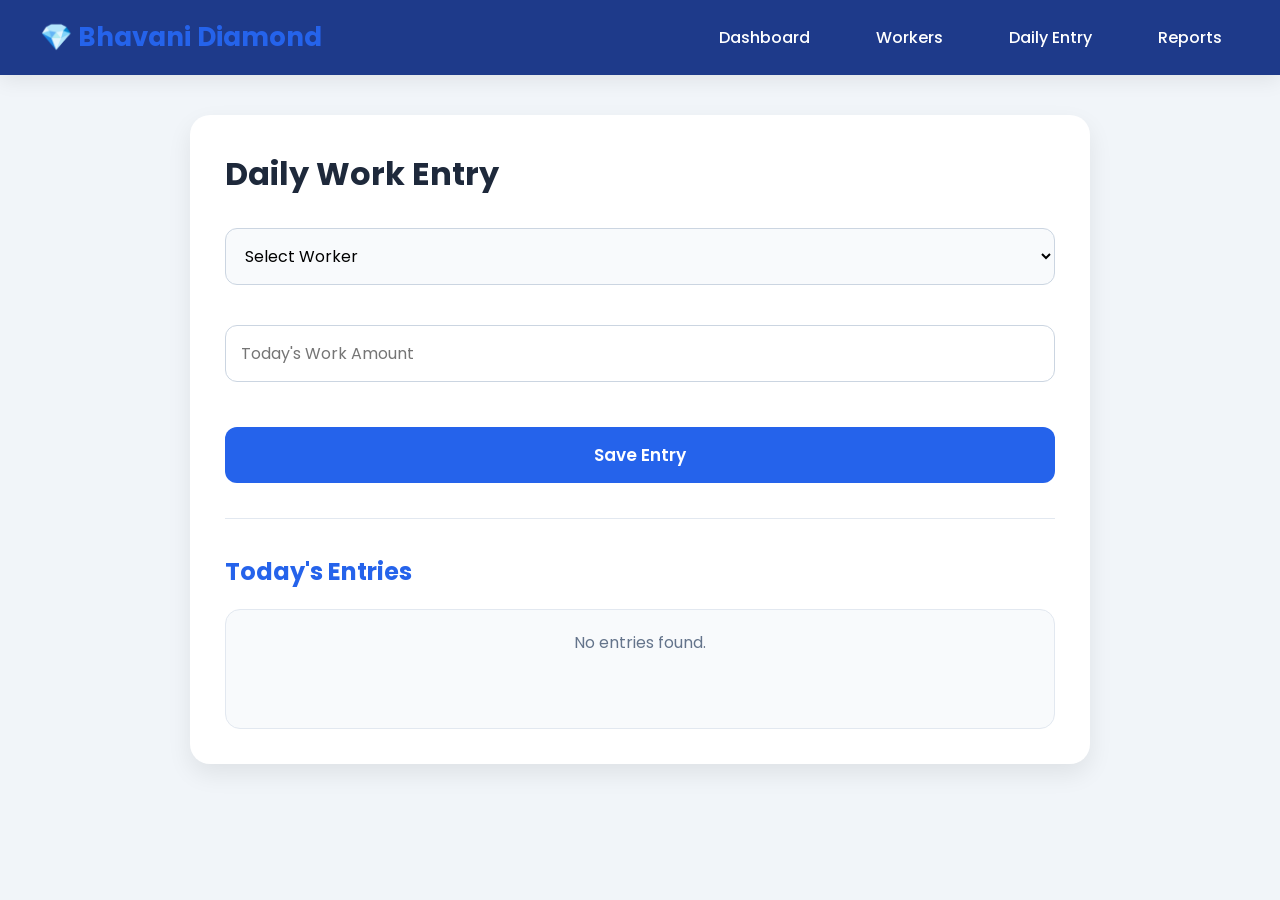
==== entry.html @ bb419bf5 "first commit" ====
<!DOCTYPE html>
<html lang="en">

<head>

    <meta charset="UTF-8">
    <meta name="viewport" content="width=device-width, initial-scale=1.0">

    <title>Daily Entry</title>

    <link rel="stylesheet" href="style.css">

</head>
<style>
    /* ===================================
      DAILY ENTRY PAGE UI
=================================== */


.entry-page{

    width:90%;

    max-width:900px;

    margin:40px auto;

    background:white;

    padding:35px;

    border-radius:20px;

    box-shadow:0 10px 25px rgba(0,0,0,.08);

}



.entry-page h1{

    font-size:32px;

    margin-bottom:30px;

    color:#1e293b;

}



.entry-page h2{

    margin-top:30px;

    margin-bottom:20px;

    color:#2563eb;

}


/* SELECT BOX */


#workerSelect{


    width:100%;

    padding:15px;

    border:1px solid #cbd5e1;

    border-radius:12px;

    font-size:16px;

    outline:none;

    background:#f8fafc;

    cursor:pointer;

    transition:.3s;

}



#workerSelect:focus{

    border-color:#2563eb;

    background:white;

}



/* INPUT */


#workAmount{


    width:100%;

    padding:15px;

    border:1px solid #cbd5e1;

    border-radius:12px;

    font-size:16px;

    outline:none;

    margin-top:15px;

    transition:.3s;

}



#workAmount:focus{

    border-color:#2563eb;

    background:#fff;

}



/* BUTTON */


#saveEntry{

    margin-top:20px;

    width:100%;

    padding:15px;

    border:none;

    border-radius:12px;

    background:#2563eb;

    color:white;

    font-size:17px;

    font-weight:600;

    cursor:pointer;

    transition:.3s;

}



#saveEntry:hover{

    background:#1d4ed8;

    transform:translateY(-3px);

}



/* LINE */


.entry-page hr{

    margin:35px 0;

    border:none;

    border-top:1px solid #e2e8f0;

}



/* ENTRY LIST */


#entryList{

    background:#f8fafc;

    min-height:120px;

    padding:20px;

    border-radius:15px;

    border:1px solid #e2e8f0;

}



#entryList p{

    color:#64748b;

    text-align:center;

}



/* ===================================
        MOBILE
=================================== */


@media(max-width:600px){


.entry-page{

    width:92%;

    padding:25px;

    margin-top:25px;

}



.entry-page h1{

    font-size:24px;

}



#saveEntry{

    font-size:15px;

}


}
</style>

<body>

<header class="header">

    <div class="logo">
        <h2>💎 Bhavani Diamond</h2>
    </div>

    <nav class="nav-links">
        <a href="index.html">Dashboard</a>
        <a href="workers.html">Workers</a>
        <a href="entry.html">Daily Entry</a>
        <a href="report.html">Reports</a>
    </nav>

</header>


<main class="entry-page">

<h1>Daily Work Entry</h1>

<select id="workerSelect">

<option value="">Select Worker</option>

</select>

<br><br>

<input
type="number"
id="workAmount"
placeholder="Today's Work Amount">

<br><br>

<button id="saveEntry">

Save Entry

</button>
<hr>

<h2>Today's Entries</h2>

<div id="entryList">

    <p>No entries found.</p>

</div>

</main>

<script src="entry.js"></script>

</body>

</html>
---- style.css ----
/* ===============================
   BHAVANI DIAMOND DASHBOARD UI
================================ */

@import url('https://fonts.googleapis.com/css2?family=Poppins:wght@400;500;600;700&display=swap');


*{
    margin:0;
    padding:0;
    box-sizing:border-box;
    font-family:'Poppins',sans-serif;
}


body{

    background:#f1f5f9;
    color:#1e293b;

}


/* ===============================
 HEADER
================================ */


.header{

    height:75px;

    background:white;

    display:flex;

    align-items:center;

    justify-content:space-between;

    padding:0 40px;

    box-shadow:0 5px 20px rgba(0,0,0,.08);

    position:sticky;

    top:0;

    z-index:100;

}



.logo h2{

    color:#2563eb;

    font-size:24px;

    font-weight:700;

}



/* NAV */

.nav-links{

    display:flex;

    gap:10px;

}


.nav-links a{

    text-decoration:none;

    color:#475569;

    padding:10px 18px;

    border-radius:10px;

    font-weight:500;

    transition:.3s;

}


.nav-links a:hover{

    background:#2563eb;

    color:white;

}



/* MANAGER */


.manager-area{

    display:flex;

    align-items:center;

    gap:15px;

}


.manager-area span{

    background:#eff6ff;

    padding:10px 15px;

    border-radius:10px;

    color:#2563eb;

    font-weight:600;

}



#logoutBtn{

    border:none;

    background:#ef4444;

    color:white;

    padding:10px 18px;

    border-radius:10px;

    cursor:pointer;

    font-weight:600;

    transition:.3s;

}


#logoutBtn:hover{

    background:#dc2626;

}



/* ===============================
 MAIN
================================ */


.dashboard{

    width:90%;

    max-width:1300px;

    margin:40px auto;

}



.dashboard-title h1{

    font-size:34px;

    margin-bottom:8px;

}



.dashboard-title p{

    color:#64748b;

}



/* ===============================
 CARDS
================================ */


.dashboard-cards{

    margin-top:35px;

    display:grid;

    grid-template-columns:
    repeat(4,1fr);

    gap:25px;

}



.card{

    background:white;

    padding:30px;

    border-radius:20px;

    box-shadow:
    0 10px 25px rgba(0,0,0,.07);

    transition:.3s;

    position:relative;

    overflow:hidden;

}



.card:hover{

    transform:translateY(-8px);

}



.card::before{

    content:"";

    position:absolute;

    height:5px;

    width:100%;

    top:0;

    left:0;

    background:#2563eb;

}



.card-icon{

    width:55px;

    height:55px;

    background:#eff6ff;

    display:flex;

    align-items:center;

    justify-content:center;

    border-radius:15px;

    font-size:28px;

    margin-bottom:20px;

}



.card h3{

    color:#64748b;

    font-size:16px;

    font-weight:500;

}



.card h2{

    font-size:30px;

    margin-top:10px;

    color:#0f172a;

}



/* ===============================
 QUICK ACTION
================================ */


.quick-actions{

    margin-top:40px;

    display:flex;

    gap:20px;

}


.action-btn{

    flex:1;

    text-align:center;

    padding:18px;

    background:#2563eb;

    color:white;

    text-decoration:none;

    border-radius:15px;

    font-weight:600;

    transition:.3s;

}


.action-btn:hover{

    background:#1d4ed8;

    transform:translateY(-5px);

}



/* ===============================
 TABLET
================================ */


@media(max-width:1000px){


.dashboard-cards{

grid-template-columns:
repeat(2,1fr);

}


.nav-links{

display:none;

}


}


/* ===============================
 MOBILE
================================ */


@media(max-width:600px){


.header{

height:auto;

padding:20px;

flex-direction:column;

gap:20px;

}



.logo h2{

font-size:20px;

}



.manager-area{

flex-direction:column;

}



.dashboard{

width:92%;

}



.dashboard-title h1{

font-size:26px;

}



.dashboard-cards{

grid-template-columns:1fr;

}



.card{

padding:25px;

}



.quick-actions{

flex-direction:column;

}


}

/* =================================
   HEADER RESPONSIVE UI
================================= */

.header{

    width:100%;
    min-height:70px;

    background:#1E3A8A;
    color:white;

    display:flex;
    align-items:center;
    justify-content:space-between;

    padding:0 40px;

    position:sticky;
    top:0;
    z-index:1000;

}


.logo h2{

    font-size:26px;
    font-weight:700;
    white-space:nowrap;

}


/* Navigation */

.nav-links{

    display:flex;
    align-items:center;
    gap:30px;

}


.nav-links a{

    color:white;
    text-decoration:none;

    font-size:16px;
    font-weight:500;

    transition:.3s;

}


.nav-links a:hover{

    color:#FACC15;

}


/* Manager */

.manager{

    display:flex;
    align-items:center;
    gap:15px;

}


.manager span{

    font-size:16px;
    font-weight:600;

}


#logoutBtn{

    padding:8px 16px;

    border:none;
    border-radius:8px;

    background:#ef4444;
    color:white;

    cursor:pointer;
    font-weight:600;

}


#logoutBtn:hover{

    background:#dc2626;

}


/* Mobile Menu Button */

.menu-btn{

    display:none;

    background:none;
    border:none;

    color:white;
    font-size:28px;

    cursor:pointer;

}



/* =================================
   DASHBOARD UI
================================= */


.dashboard{

    width:90%;
    max-width:1200px;

    margin:40px auto;

}


.dashboard-title h1{

    font-size:38px;
    color:#1f2937;

}


.dashboard-title p{

    margin-top:8px;

    color:#6b7280;

    font-size:17px;

}



/* Cards */


.dashboard-cards{

    display:grid;

    grid-template-columns:
    repeat(auto-fit,minmax(240px,1fr));

    gap:25px;

    margin-top:30px;

}


.card{

    background:white;

    padding:25px;

    border-radius:18px;

    box-shadow:
    0 10px 30px rgba(0,0,0,.08);

    transition:.3s;

}


.card:hover{

    transform:translateY(-8px);

}


.card-icon{

    width:60px;
    height:60px;

    border-radius:50%;

    background:#dbeafe;

    display:flex;
    align-items:center;
    justify-content:center;

    font-size:30px;

    margin-bottom:18px;

}


.card h3{

    color:#6b7280;

    font-size:17px;

}


.card h2{

    margin-top:10px;

    color:#2563eb;

    font-size:34px;

}



/* Quick Buttons */


.quick-actions{

    margin-top:40px;

    display:flex;

    flex-wrap:wrap;

    gap:20px;

}


.action-btn{

    background:#2563eb;

    color:white;

    text-decoration:none;

    padding:15px 30px;

    border-radius:12px;

    font-weight:600;

    transition:.3s;

}


.action-btn:hover{

    background:#1d4ed8;

    transform:translateY(-3px);

}



/* =================================
   TABLET
================================= */


@media(max-width:900px){


.header{

    padding:0 20px;

}


.nav-links{

    gap:15px;

}


.logo h2{

    font-size:22px;

}



}



/* =================================
   MOBILE
================================= */


@media(max-width:768px){


.header{

    height:65px;

    padding:0 15px;

}


.menu-btn{

    display:block;

}


.nav-links{

    position:absolute;

    top:65px;
    left:0;

    width:100%;

    background:#1E3A8A;

    flex-direction:column;

    padding:25px 0;

    display:none;

}


.nav-links.show{

    display:flex;

}


.manager{

    display:none;

}



.logo h2{

    font-size:19px;

}



.dashboard{

    width:94%;

}


.dashboard-title h1{

    font-size:30px;

}


.dashboard-title p{

    font-size:15px;

}



.dashboard-cards{

    grid-template-columns:1fr;

}



.card{

    padding:22px;

}


.card h2{

    font-size:30px;

}



.quick-actions{

    flex-direction:column;

}



.action-btn{

    text-align:center;

    width:100%;

}


}
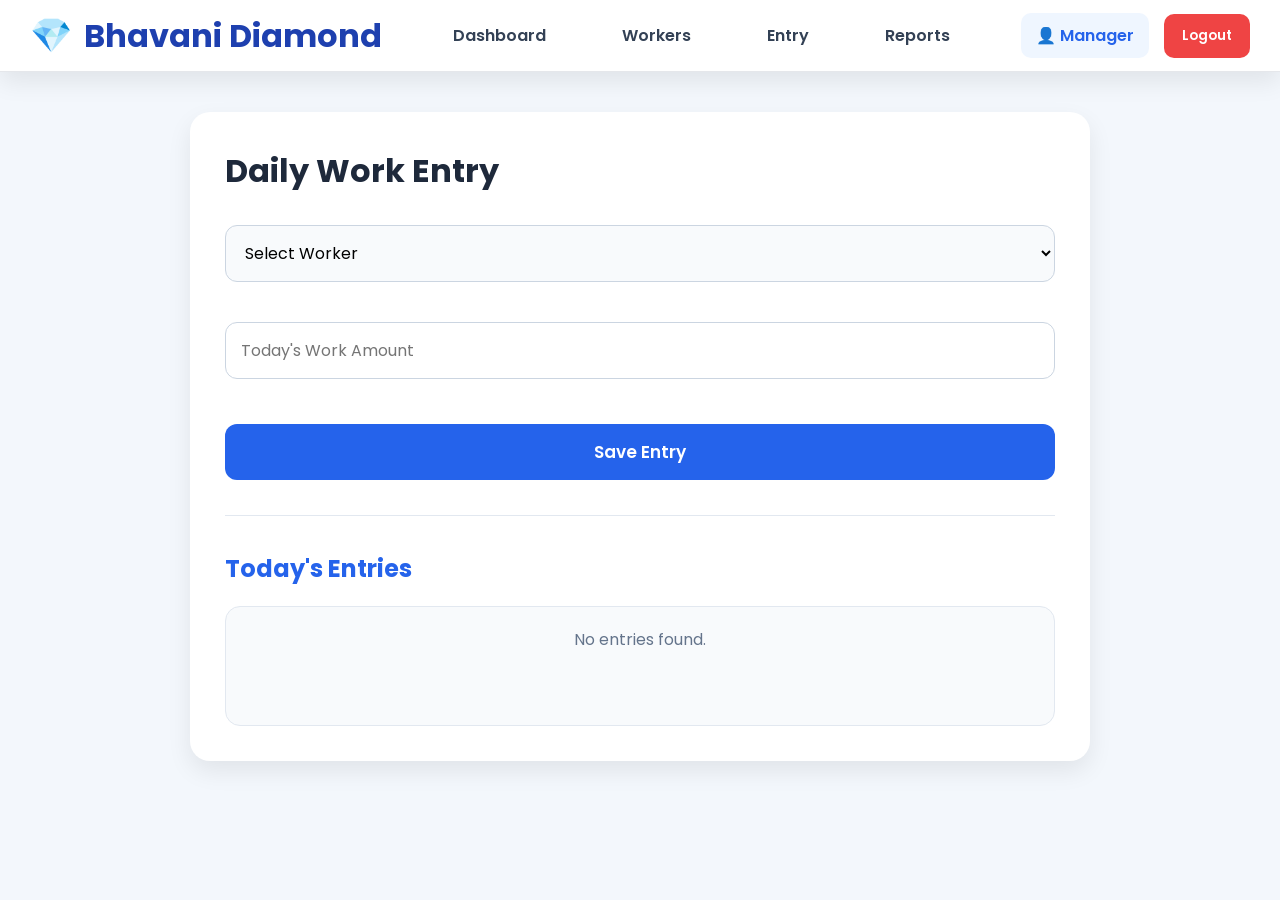
==== commit fd94591c: "responsive" ====
--- a/entry.html
+++ b/entry.html
@@ -259,7 +259,7 @@
 
 <body>
 
-<header class="header">
+<!-- <header class="header">
 
     <div class="logo">
         <h2>💎 Bhavani Diamond</h2>
@@ -272,6 +272,57 @@
         <a href="report.html">Reports</a>
     </nav>
 
+</header> -->
+ <header class="header">
+
+    <div class="logo">
+        <span>💎</span>
+        <h2>Bhavani Diamond</h2>
+    </div>
+
+   <button class="menu-btn" id="menuBtn">
+    ☰
+</button>
+
+    <nav class="nav-links">
+
+        <a href="index.html">Dashboard</a>
+        <a href="workers.html">Workers</a>
+        <a href="entry.html">Entry</a>
+        <a href="report.html">Reports</a>
+
+    </nav>
+
+    <div class="manager-area">
+
+        <span class="manager-name">
+            👤 Manager
+        </span>
+
+        <button id="logoutBtn">
+            Logout
+        </button>
+
+    </div>
+
+<div class="mobile-sidebar" id="mobileSidebar">
+
+    <a href="index.html">🏠 Dashboard</a>
+
+    <a href="workers.html">👷 Workers</a>
+
+    <a href="entry.html">📝 Daily Entry</a>
+
+    <a href="report.html">📊 Reports</a>
+
+    <button id="mobileLogout">
+        🚪 Logout
+    </button>
+
+</div>
+
+<div class="overlay" id="overlay"></div>
+
 </header>
 
 
--- a/style.css
+++ b/style.css
@@ -2,581 +2,573 @@
    BHAVANI DIAMOND DASHBOARD UI
 ================================ */
 
-@import url('https://fonts.googleapis.com/css2?family=Poppins:wght@400;500;600;700&display=swap');
-
-
-*{
-    margin:0;
-    padding:0;
-    box-sizing:border-box;
-    font-family:'Poppins',sans-serif;
-}
-
-
-body{
-
-    background:#f1f5f9;
-    color:#1e293b;
-
-}
-
-
-/* ===============================
+ @import url('https://fonts.googleapis.com/css2?family=Poppins:wght@400;500;600;700&display=swap');
+
+
+ * {
+     margin: 0;
+     padding: 0;
+     box-sizing: border-box;
+     font-family: 'Poppins', sans-serif;
+ }
+
+
+ body {
+
+     background: #f1f5f9;
+     color: #1e293b;
+
+ }
+
+
+ /* ===============================
  HEADER
 ================================ */
 
 
-.header{
-
-    height:75px;
-
-    background:white;
-
-    display:flex;
-
-    align-items:center;
-
-    justify-content:space-between;
-
-    padding:0 40px;
-
-    box-shadow:0 5px 20px rgba(0,0,0,.08);
-
-    position:sticky;
-
-    top:0;
-
-    z-index:100;
-
-}
-
-
-
-.logo h2{
-
-    color:#2563eb;
-
-    font-size:24px;
-
-    font-weight:700;
-
-}
-
-
-
-/* NAV */
-
-.nav-links{
-
-    display:flex;
-
-    gap:10px;
-
-}
-
-
-.nav-links a{
-
-    text-decoration:none;
-
-    color:#475569;
-
-    padding:10px 18px;
-
-    border-radius:10px;
-
-    font-weight:500;
-
-    transition:.3s;
-
-}
-
-
-.nav-links a:hover{
-
-    background:#2563eb;
-
-    color:white;
-
-}
-
-
-
-/* MANAGER */
-
-
-.manager-area{
-
-    display:flex;
-
-    align-items:center;
-
-    gap:15px;
-
-}
-
-
-.manager-area span{
-
-    background:#eff6ff;
-
-    padding:10px 15px;
-
-    border-radius:10px;
-
-    color:#2563eb;
-
-    font-weight:600;
-
-}
-
-
-
-#logoutBtn{
-
-    border:none;
-
-    background:#ef4444;
-
-    color:white;
-
-    padding:10px 18px;
-
-    border-radius:10px;
-
-    cursor:pointer;
-
-    font-weight:600;
-
-    transition:.3s;
-
-}
-
-
-#logoutBtn:hover{
-
-    background:#dc2626;
-
-}
-
-
-
-/* ===============================
+ .header {
+
+     height: 75px;
+
+     background: white;
+
+     display: flex;
+
+     align-items: center;
+
+     justify-content: space-between;
+
+     padding: 0 40px;
+
+     box-shadow: 0 5px 20px rgba(0, 0, 0, .08);
+
+     position: sticky;
+
+     top: 0;
+
+     z-index: 100;
+
+ }
+
+
+
+ .logo h2 {
+
+     color: #2563eb;
+
+     font-size: 24px;
+
+     font-weight: 700;
+
+ }
+
+
+
+ /* NAV */
+
+ .nav-links {
+
+     display: flex;
+
+     gap: 10px;
+
+ }
+
+
+ .nav-links a {
+
+     text-decoration: none;
+
+     color: #475569;
+
+     padding: 10px 18px;
+
+     border-radius: 10px;
+
+     font-weight: 500;
+
+     transition: .3s;
+
+ }
+
+
+ .nav-links a:hover {
+
+     background: #2563eb;
+
+     color: white;
+
+ }
+
+
+
+ /* MANAGER */
+
+
+ .manager-area {
+
+     display: flex;
+
+     align-items: center;
+
+     gap: 15px;
+
+ }
+
+
+ .manager-area span {
+
+     background: #eff6ff;
+
+     padding: 10px 15px;
+
+     border-radius: 10px;
+
+     color: #2563eb;
+
+     font-weight: 600;
+
+ }
+
+
+
+ #logoutBtn {
+
+     border: none;
+
+     background: #ef4444;
+
+     color: white;
+
+     padding: 10px 18px;
+
+     border-radius: 10px;
+
+     cursor: pointer;
+
+     font-weight: 600;
+
+     transition: .3s;
+
+ }
+
+
+ #logoutBtn:hover {
+
+     background: #dc2626;
+
+ }
+
+
+
+ /* ===============================
  MAIN
 ================================ */
 
 
-.dashboard{
-
-    width:90%;
-
-    max-width:1300px;
-
-    margin:40px auto;
-
-}
-
-
-
-.dashboard-title h1{
-
-    font-size:34px;
-
-    margin-bottom:8px;
-
-}
-
-
-
-.dashboard-title p{
-
-    color:#64748b;
-
-}
-
-
-
-/* ===============================
+ .dashboard {
+
+     width: 90%;
+
+     max-width: 1300px;
+
+     margin: 40px auto;
+
+ }
+
+
+
+ .dashboard-title h1 {
+
+     font-size: 34px;
+
+     margin-bottom: 8px;
+
+ }
+
+
+
+ .dashboard-title p {
+
+     color: #64748b;
+
+ }
+
+
+
+ /* ===============================
  CARDS
 ================================ */
 
 
-.dashboard-cards{
-
-    margin-top:35px;
-
-    display:grid;
-
-    grid-template-columns:
-    repeat(4,1fr);
-
-    gap:25px;
-
-}
-
-
-
-.card{
-
-    background:white;
-
-    padding:30px;
-
-    border-radius:20px;
-
-    box-shadow:
-    0 10px 25px rgba(0,0,0,.07);
-
-    transition:.3s;
-
-    position:relative;
-
-    overflow:hidden;
-
-}
-
-
-
-.card:hover{
-
-    transform:translateY(-8px);
-
-}
-
-
-
-.card::before{
-
-    content:"";
-
-    position:absolute;
-
-    height:5px;
-
-    width:100%;
-
-    top:0;
-
-    left:0;
-
-    background:#2563eb;
-
-}
-
-
-
-.card-icon{
-
-    width:55px;
-
-    height:55px;
-
-    background:#eff6ff;
-
-    display:flex;
-
-    align-items:center;
-
-    justify-content:center;
-
-    border-radius:15px;
-
-    font-size:28px;
-
-    margin-bottom:20px;
-
-}
-
-
-
-.card h3{
-
-    color:#64748b;
-
-    font-size:16px;
-
-    font-weight:500;
-
-}
-
-
-
-.card h2{
-
-    font-size:30px;
-
-    margin-top:10px;
-
-    color:#0f172a;
-
-}
-
-
-
-/* ===============================
+ .dashboard-cards {
+
+     margin-top: 35px;
+
+     display: grid;
+
+     grid-template-columns:
+         repeat(4, 1fr);
+
+     gap: 25px;
+
+ }
+
+
+
+ .card {
+
+     background: white;
+
+     padding: 30px;
+
+     border-radius: 20px;
+
+     box-shadow:
+         0 10px 25px rgba(0, 0, 0, .07);
+
+     transition: .3s;
+
+     position: relative;
+
+     overflow: hidden;
+
+ }
+
+
+
+ .card:hover {
+
+     transform: translateY(-8px);
+
+ }
+
+
+
+ .card::before {
+
+     content: "";
+
+     position: absolute;
+
+     height: 5px;
+
+     width: 100%;
+
+     top: 0;
+
+     left: 0;
+
+     background: #2563eb;
+
+ }
+
+
+
+ .card-icon {
+
+     width: 55px;
+
+     height: 55px;
+
+     background: #eff6ff;
+
+     display: flex;
+
+     align-items: center;
+
+     justify-content: center;
+
+     border-radius: 15px;
+
+     font-size: 28px;
+
+     margin-bottom: 20px;
+
+ }
+
+
+
+ .card h3 {
+
+     color: #64748b;
+
+     font-size: 16px;
+
+     font-weight: 500;
+
+ }
+
+
+
+ .card h2 {
+
+     font-size: 30px;
+
+     margin-top: 10px;
+
+     color: #0f172a;
+
+ }
+
+
+
+ /* ===============================
  QUICK ACTION
 ================================ */
 
 
-.quick-actions{
-
-    margin-top:40px;
-
-    display:flex;
-
-    gap:20px;
-
-}
-
-
-.action-btn{
-
-    flex:1;
-
-    text-align:center;
-
-    padding:18px;
-
-    background:#2563eb;
-
-    color:white;
-
-    text-decoration:none;
-
-    border-radius:15px;
-
-    font-weight:600;
-
-    transition:.3s;
-
-}
-
-
-.action-btn:hover{
-
-    background:#1d4ed8;
-
-    transform:translateY(-5px);
-
-}
-
-
-
-/* ===============================
+ .quick-actions {
+
+     margin-top: 40px;
+
+     display: flex;
+
+     gap: 20px;
+
+ }
+
+
+ .action-btn {
+
+     flex: 1;
+
+     text-align: center;
+
+     padding: 18px;
+
+     background: #2563eb;
+
+     color: white;
+
+     text-decoration: none;
+
+     border-radius: 15px;
+
+     font-weight: 600;
+
+     transition: .3s;
+
+ }
+
+
+ .action-btn:hover {
+
+     background: #1d4ed8;
+
+     transform: translateY(-5px);
+
+ }
+
+
+
+ /* ===============================
  TABLET
 ================================ */
 
 
-@media(max-width:1000px){
-
-
-.dashboard-cards{
-
-grid-template-columns:
-repeat(2,1fr);
-
-}
-
-
-.nav-links{
-
-display:none;
-
-}
-
-
-}
-
-
-/* ===============================
+ @media(max-width:1000px) {
+
+
+     .dashboard-cards {
+
+         grid-template-columns:
+             repeat(2, 1fr);
+
+     }
+
+
+     .nav-links {
+
+         display: none;
+
+     }
+
+
+ }
+
+
+ /* ===============================
  MOBILE
 ================================ */
 
 
-@media(max-width:600px){
-
-
-.header{
-
-height:auto;
-
-padding:20px;
-
-flex-direction:column;
-
-gap:20px;
-
-}
-
-
-
-.logo h2{
-
-font-size:20px;
-
-}
-
-
-
-.manager-area{
-
-flex-direction:column;
-
-}
-
-
-
-.dashboard{
-
-width:92%;
-
-}
-
-
-
-.dashboard-title h1{
-
-font-size:26px;
-
-}
-
-
-
-.dashboard-cards{
-
-grid-template-columns:1fr;
-
-}
-
-
-
-.card{
-
-padding:25px;
-
-}
-
-
-
-.quick-actions{
-
-flex-direction:column;
-
-}
-
-
-}
-
-/* =================================
+ @media(max-width:600px) {
+
+
+     .header {
+         height: auto;
+         padding: 20px;
+         gap: 20px;
+     }
+
+     .logo h2 {
+
+         font-size: 20px;
+
+     }
+
+
+
+     .manager-area {
+
+         flex-direction: column;
+
+     }
+
+
+
+     .dashboard {
+
+         width: 92%;
+
+     }
+
+
+
+     .dashboard-title h1 {
+
+         font-size: 26px;
+
+     }
+
+
+
+     .dashboard-cards {
+
+         grid-template-columns: 1fr;
+
+     }
+
+
+
+     .card {
+
+         padding: 25px;
+
+     }
+
+
+
+     .quick-actions {
+
+         flex-direction: column;
+
+     }
+
+
+ }
+
+ /* =================================
    HEADER RESPONSIVE UI
 ================================= */
 
-.header{
-
-    width:100%;
-    min-height:70px;
-
-    background:#1E3A8A;
-    color:white;
-
-    display:flex;
-    align-items:center;
-    justify-content:space-between;
-
-    padding:0 40px;
-
-    position:sticky;
-    top:0;
-    z-index:1000;
-
-}
-
-
-.logo h2{
-
-    font-size:26px;
-    font-weight:700;
-    white-space:nowrap;
-
-}
-
-
-/* Navigation */
-
-.nav-links{
-
-    display:flex;
-    align-items:center;
-    gap:30px;
-
-}
-
-
-.nav-links a{
-
-    color:white;
-    text-decoration:none;
-
-    font-size:16px;
-    font-weight:500;
-
-    transition:.3s;
-
-}
-
-
-.nav-links a:hover{
-
-    color:#FACC15;
-
-}
-
-
-/* Manager */
-
-.manager{
-
-    display:flex;
-    align-items:center;
-    gap:15px;
-
-}
-
-
-.manager span{
-
-    font-size:16px;
-    font-weight:600;
-
-}
-
-
-#logoutBtn{
-
-    padding:8px 16px;
-
-    border:none;
-    border-radius:8px;
-
-    background:#ef4444;
-    color:white;
-
-    cursor:pointer;
-    font-weight:600;
-
-}
-
-
-#logoutBtn:hover{
-
-    background:#dc2626;
-
-}
-
-
-/* Mobile Menu Button */
-
-.menu-btn{
+ .header {
+
+     width: 100%;
+     min-height: 70px;
+
+     background: #1E3A8A;
+     color: white;
+
+     display: flex;
+     align-items: center;
+     justify-content: space-between;
+
+     padding: 0 40px;
+
+     position: sticky;
+     top: 0;
+     z-index: 1000;
+
+ }
+
+
+ .logo h2 {
+
+     font-size: 26px;
+     font-weight: 700;
+     white-space: nowrap;
+
+ }
+
+
+ /* Navigation */
+
+ .nav-links {
+
+     display: flex;
+     align-items: center;
+     gap: 30px;
+
+ }
+
+
+ .nav-links a {
+
+     color: white;
+     text-decoration: none;
+
+     font-size: 16px;
+     font-weight: 500;
+
+     transition: .3s;
+
+ }
+
+
+ .nav-links a:hover {
+
+     color: #FACC15;
+
+ }
+
+
+ /* Manager */
+
+ .manager {
+
+     display: flex;
+     align-items: center;
+     gap: 15px;
+
+ }
+
+
+ .manager span {
+
+     font-size: 16px;
+     font-weight: 600;
+
+ }
+
+
+ #logoutBtn {
+
+     padding: 8px 16px;
+
+     border: none;
+     border-radius: 8px;
+
+     background: #ef4444;
+     color: white;
+
+     cursor: pointer;
+     font-weight: 600;
+
+ }
+
+
+ #logoutBtn:hover {
+
+     background: #dc2626;
+
+ }
+
+
+ /* Mobile Menu Button */
+
+ /* .menu-btn{
 
     display:none;
 
@@ -588,332 +580,1985 @@
 
     cursor:pointer;
 
-}
-
-
-
-/* =================================
+} */
+
+
+
+ /* =================================
    DASHBOARD UI
 ================================= */
 
 
-.dashboard{
-
-    width:90%;
-    max-width:1200px;
-
-    margin:40px auto;
-
-}
-
-
-.dashboard-title h1{
-
-    font-size:38px;
-    color:#1f2937;
-
-}
-
-
-.dashboard-title p{
-
-    margin-top:8px;
-
-    color:#6b7280;
-
-    font-size:17px;
-
-}
-
-
-
-/* Cards */
-
-
-.dashboard-cards{
-
-    display:grid;
-
-    grid-template-columns:
-    repeat(auto-fit,minmax(240px,1fr));
-
-    gap:25px;
-
-    margin-top:30px;
-
-}
-
-
-.card{
-
-    background:white;
-
-    padding:25px;
-
-    border-radius:18px;
-
-    box-shadow:
-    0 10px 30px rgba(0,0,0,.08);
-
-    transition:.3s;
-
-}
-
-
-.card:hover{
-
-    transform:translateY(-8px);
-
-}
-
-
-.card-icon{
-
-    width:60px;
-    height:60px;
-
-    border-radius:50%;
-
-    background:#dbeafe;
-
-    display:flex;
-    align-items:center;
-    justify-content:center;
-
-    font-size:30px;
-
-    margin-bottom:18px;
-
-}
-
-
-.card h3{
-
-    color:#6b7280;
-
-    font-size:17px;
-
-}
-
-
-.card h2{
-
-    margin-top:10px;
-
-    color:#2563eb;
-
-    font-size:34px;
-
-}
-
-
-
-/* Quick Buttons */
-
-
-.quick-actions{
-
-    margin-top:40px;
-
-    display:flex;
-
-    flex-wrap:wrap;
-
-    gap:20px;
-
-}
-
-
-.action-btn{
-
-    background:#2563eb;
-
-    color:white;
-
-    text-decoration:none;
-
-    padding:15px 30px;
-
-    border-radius:12px;
-
-    font-weight:600;
-
-    transition:.3s;
-
-}
-
-
-.action-btn:hover{
-
-    background:#1d4ed8;
-
-    transform:translateY(-3px);
-
-}
-
-
-
-/* =================================
+ .dashboard {
+
+     width: 90%;
+     max-width: 1200px;
+
+     margin: 40px auto;
+
+ }
+
+
+ .dashboard-title h1 {
+
+     font-size: 38px;
+     color: #1f2937;
+
+ }
+
+
+ .dashboard-title p {
+
+     margin-top: 8px;
+
+     color: #6b7280;
+
+     font-size: 17px;
+
+ }
+
+
+
+ /* Cards */
+
+
+ .dashboard-cards {
+
+     display: grid;
+
+     grid-template-columns:
+         repeat(auto-fit, minmax(240px, 1fr));
+
+     gap: 25px;
+
+     margin-top: 30px;
+
+ }
+
+
+ .card {
+
+     background: white;
+
+     padding: 25px;
+
+     border-radius: 18px;
+
+     box-shadow:
+         0 10px 30px rgba(0, 0, 0, .08);
+
+     transition: .3s;
+
+ }
+
+
+ .card:hover {
+
+     transform: translateY(-8px);
+
+ }
+
+
+ .card-icon {
+
+     width: 60px;
+     height: 60px;
+
+     border-radius: 50%;
+
+     background: #dbeafe;
+
+     display: flex;
+     align-items: center;
+     justify-content: center;
+
+     font-size: 30px;
+
+     margin-bottom: 18px;
+
+ }
+
+
+ .card h3 {
+
+     color: #6b7280;
+
+     font-size: 17px;
+
+ }
+
+
+ .card h2 {
+
+     margin-top: 10px;
+
+     color: #2563eb;
+
+     font-size: 34px;
+
+ }
+
+
+
+ /* Quick Buttons */
+
+
+ .quick-actions {
+
+     margin-top: 40px;
+
+     display: flex;
+
+     flex-wrap: wrap;
+
+     gap: 20px;
+
+ }
+
+
+ .action-btn {
+
+     background: #2563eb;
+
+     color: white;
+
+     text-decoration: none;
+
+     padding: 15px 30px;
+
+     border-radius: 12px;
+
+     font-weight: 600;
+
+     transition: .3s;
+
+ }
+
+
+ .action-btn:hover {
+
+     background: #1d4ed8;
+
+     transform: translateY(-3px);
+
+ }
+
+
+
+ /* =================================
    TABLET
 ================================= */
 
 
-@media(max-width:900px){
-
-
-.header{
-
-    padding:0 20px;
-
-}
-
-
-.nav-links{
-
-    gap:15px;
-
-}
-
-
-.logo h2{
-
-    font-size:22px;
-
-}
-
-
-
-}
-
-
-
-/* =================================
+ @media(max-width:900px) {
+
+
+     .header {
+
+         padding: 0 20px;
+
+     }
+
+
+     .nav-links {
+
+         gap: 15px;
+
+     }
+
+
+     .logo h2 {
+
+         font-size: 22px;
+
+     }
+
+
+
+ }
+
+
+
+ /* =================================
    MOBILE
 ================================= */
 
 
-@media(max-width:768px){
-
-
-.header{
-
-    height:65px;
-
-    padding:0 15px;
+ @media(max-width:768px) {
+
+
+     .header {
+
+         height: 65px;
+
+         padding: 0 15px;
+
+     }
+
+
+     /* .menu-btn{
+
+    display:block;
+
+} */
+
+
+     .nav-links {
+
+         position: absolute;
+
+         top: 65px;
+         left: 0;
+
+         width: 100%;
+
+         background: #1E3A8A;
+
+         flex-direction: column;
+
+         padding: 25px 0;
+
+         display: none;
+
+     }
+
+
+     .nav-links.show {
+
+         display: flex;
+
+     }
+
+
+     .manager {
+
+         display: none;
+
+     }
+
+
+
+     .logo h2 {
+
+         font-size: 19px;
+
+     }
+
+
+
+     .dashboard {
+
+         width: 94%;
+
+     }
+
+
+     .dashboard-title h1 {
+
+         font-size: 30px;
+
+     }
+
+
+     .dashboard-title p {
+
+         font-size: 15px;
+
+     }
+
+
+
+     .dashboard-cards {
+
+         grid-template-columns: 1fr;
+
+     }
+
+
+
+     .card {
+
+         padding: 22px;
+
+     }
+
+
+     .card h2 {
+
+         font-size: 30px;
+
+     }
+
+
+
+     .quick-actions {
+
+         flex-direction: column;
+
+     }
+
+
+
+     .action-btn {
+
+         text-align: center;
+
+         width: 100%;
+
+     }
+
+
+ }
+
+ /* responsiv */
+
+ /* ==========================================
+   PREMIUM HEADER + APP STYLE
+========================================== */
+
+ :root {
+     --primary: #2563eb;
+     --secondary: #1E3A8A;
+     --bg: #f3f7fc;
+     --white: #ffffff;
+     --text: #1f2937;
+     --gray: #6b7280;
+     --shadow: 0 10px 30px rgba(0, 0, 0, .08);
+ }
+
+ body {
+     background: var(--bg);
+     color: var(--text);
+ }
+
+ /* Header */
+
+ .header {
+
+     position: sticky;
+     top: 0;
+     left: 0;
+
+     width: 100%;
+     height: 75px;
+
+     display: flex;
+     align-items: center;
+     justify-content: space-between;
+
+     padding: 0 30px;
+
+     background: rgba(255, 255, 255, .9);
+
+     backdrop-filter: blur(18px);
+
+     border-bottom: 1px solid #e5e7eb;
+
+     z-index: 9999;
+
+ }
+
+ /* Logo */
+
+ .logo h2 {
+
+     color: var(--secondary);
+     font-size: 28px;
+     font-weight: 700;
+
+ }
+
+ /* Navigation */
+
+ .nav-links {
+
+     display: flex;
+     gap: 18px;
+
+ }
+
+ .nav-links a {
+
+     text-decoration: none;
+
+     color: #374151;
+
+     font-weight: 600;
+
+     padding: 10px 18px;
+
+     border-radius: 10px;
+
+     transition: .35s;
+
+ }
+
+ .nav-links a:hover {
+
+     background: #2563eb;
+
+     color: #fff;
+
+ }
+
+ /* Manager */
+
+ .manager {
+
+     display: flex;
+     align-items: center;
+     gap: 15px;
+
+ }
+
+ .manager span {
+
+     font-weight: 600;
+
+ }
+
+ #logoutBtn {
+
+     padding: 10px 18px;
+
+     border: none;
+
+     border-radius: 10px;
+
+     background: #ef4444;
+
+     color: #fff;
+
+     cursor: pointer;
+
+     transition: .3s;
+
+ }
+
+ #logoutBtn:hover {
+
+     transform: translateY(-2px);
+
+ }
+
+ /* Hamburger */
+
+ .menu-toggle {
+
+     display: none;
+
+     width: 45px;
+     height: 45px;
+
+     border: none;
+
+     border-radius: 10px;
+
+     background: #2563eb;
+
+     color: white;
+
+     font-size: 22px;
+
+     cursor: pointer;
+
+ }
+
+ /* Dashboard */
+
+ .dashboard {
+
+     width: 92%;
+     max-width: 1350px;
+
+     margin: 40px auto;
+
+ }
+
+ .dashboard-title {
+
+     margin-bottom: 30px;
+
+ }
+
+ .dashboard-title h1 {
+
+     font-size: 40px;
+
+     color: #111827;
+
+ }
+
+ .dashboard-title p {
+
+     color: #6b7280;
+
+     font-size: 17px;
+
+     margin-top: 8px;
+
+ }
+
+ /* Cards */
+
+ .dashboard-cards {
+
+     display: grid;
+
+     grid-template-columns: repeat(auto-fit, minmax(260px, 1fr));
+
+     gap: 25px;
+
+ }
+
+ .card {
+
+     background: white;
+
+     border-radius: 22px;
+
+     padding: 28px;
+
+     box-shadow: var(--shadow);
+
+     transition: .35s;
+
+ }
+
+ .card:hover {
+
+     transform: translateY(-8px);
+
+ }
+
+ .card-icon {
+
+     width: 65px;
+
+     height: 65px;
+
+     border-radius: 18px;
+
+     display: flex;
+
+     align-items: center;
+
+     justify-content: center;
+
+     background: #dbeafe;
+
+     font-size: 30px;
+
+     margin-bottom: 20px;
+
+ }
+
+ .card h3 {
+
+     color: #6b7280;
+
+     font-size: 17px;
+
+ }
+
+ .card h2 {
+
+     margin-top: 12px;
+
+     font-size: 35px;
+
+     color: #2563eb;
+
+ }
+
+ /* Buttons */
+
+ .quick-actions {
+
+     display: grid;
+
+     grid-template-columns: repeat(auto-fit, minmax(220px, 1fr));
+
+     gap: 20px;
+
+     margin-top: 40px;
+
+ }
+
+ .action-btn {
+
+     background: linear-gradient(135deg, #2563eb, #1d4ed8);
+
+     color: white;
+
+     text-decoration: none;
+
+     text-align: center;
+
+     padding: 18px;
+
+     border-radius: 16px;
+
+     font-weight: 700;
+
+     transition: .3s;
+
+     box-shadow: 0 10px 20px rgba(37, 99, 235, .25);
+
+ }
+
+ .action-btn:hover {
+
+     transform: translateY(-5px);
+
+ }
+
+ /* Bottom Navigation */
+
+ .bottom-nav {
+
+     display: none;
+
+ }
+
+ /* ===========================
+   MOBILE
+=========================== */
+
+ @media(max-width:768px) {
+
+     .header {
+
+         height: 70px;
+
+         padding: 0 18px;
+
+     }
+
+     .menu-toggle {
+
+         display: block;
+
+     }
+
+     .nav-links {
+
+         position: fixed;
+
+         top: 70px;
+
+         left: -100%;
+
+         width: 260px;
+
+         height: 100vh;
+
+         background: white;
+
+         flex-direction: column;
+
+         gap: 8px;
+
+         padding: 25px;
+
+         box-shadow: 0 0 20px rgba(0, 0, 0, .1);
+
+         transition: .35s;
+
+     }
+
+     .nav-links.active {
+
+         left: 0;
+
+     }
+
+     .nav-links a {
+
+         width: 100%;
+
+     }
+
+     .manager {
+
+         display: none;
+
+     }
+
+     .dashboard {
+
+         width: 95%;
+
+         margin: 25px auto 90px;
+
+     }
+
+     .dashboard-title {
+
+         text-align: center;
+
+     }
+
+     .dashboard-title h1 {
+
+         font-size: 30px;
+
+     }
+
+     .dashboard-title p {
+
+         font-size: 15px;
+
+     }
+
+     .dashboard-cards {
+
+         grid-template-columns: 1fr;
+
+     }
+
+     .quick-actions {
+
+         grid-template-columns: 1fr;
+
+     }
+
+     .bottom-nav {
+
+         position: fixed;
+
+         bottom: 0;
+
+         left: 0;
+
+         width: 100%;
+
+         height: 70px;
+
+         background: white;
+
+         display: flex;
+
+         justify-content: space-around;
+
+         align-items: center;
+
+         box-shadow: 0 -5px 15px rgba(0, 0, 0, .08);
+
+     }
+
+     .bottom-nav a {
+
+         display: flex;
+
+         flex-direction: column;
+
+         align-items: center;
+
+         text-decoration: none;
+
+         color: #6b7280;
+
+         font-size: 13px;
+
+         font-weight: 600;
+
+     }
+
+     .bottom-nav a:hover {
+
+         color: #2563eb;
+
+     }
+
+ }
+
+
+ /* 22222222 */
+ /*==============================
+ Premium Header V2
+==============================*/
+
+ .header {
+
+     position: sticky;
+     top: 0;
+     z-index: 1000;
+
+     height: 72px;
+
+     padding: 0 30px;
+
+     background: #fff;
+
+     display: flex;
+     align-items: center;
+     justify-content: space-between;
+
+     box-shadow: 0 10px 25px rgba(0, 0, 0, .08);
+
+ }
+
+ .logo {
+
+     display: flex;
+     align-items: center;
+     gap: 12px;
+
+ }
+
+ .logo span {
+
+     font-size: 34px;
+
+ }
+
+ .logo h2 {
+
+     color: #1e40af;
+
+     font-size: 32px;
+
+     font-weight: 700;
+
+ }
+
+ .nav-links {
+
+     display: flex;
+     gap: 40px;
+
+ }
+
+ .nav-links a {
+
+     text-decoration: none;
+
+     color: #334155;
+
+     font-weight: 600;
+
+     transition: .3s;
+
+ }
+
+ .nav-links a:hover {
+
+     color: #2563eb;
+
+ }
+
+ .manager-area {
+
+     display: flex;
+
+     gap: 15px;
+
+     align-items: center;
+
+ }
+
+ .manager-name {
+
+     background: #eef4ff;
+
+     color: #2563eb;
+
+     padding: 12px 18px;
+
+     border-radius: 12px;
+
+     font-weight: 600;
+
+ }
+
+ #logoutBtn {
+
+     background: #ef4444;
+
+     color: white;
+
+     border: none;
+
+     border-radius: 10px;
+
+     padding: 12px 18px;
+
+     cursor: pointer;
+
+ }
+
+ .menu-btn {
+
+     display: none;
+
+ }
+
+ /*==============================
+ Mobile
+==============================*/
+
+ @media(max-width:768px) {
+
+     .header {
+
+         height: 65px;
+
+         padding: 0 15px;
+
+     }
+
+     .logo h2 {
+
+         font-size: 18px;
+
+     }
+
+     .logo span {
+
+         font-size: 26px;
+
+     }
+
+     .nav-links {
+
+         display: none;
+
+     }
+
+     .manager-area {
+
+         display: none;
+
+     }
+
+     .menu-btn {
+
+         display: flex;
+
+         align-items: center;
+
+         justify-content: center;
+
+         width: 46px;
+
+         height: 46px;
+
+         border: none;
+
+         border-radius: 12px;
+
+         background: #2563eb;
+
+         color: white;
+
+         font-size: 28px;
+
+         cursor: pointer;
+
+     }
+
+ }
+
+
+
+ /*==================================
+ Premium Dashboard Cards V2
+==================================*/
+
+ .dashboard {
+
+     width: 92%;
+     max-width: 1400px;
+     margin: 35px auto 100px;
+
+ }
+
+ .dashboard-title h1 {
+
+     font-size: 52px;
+     color: #0f172a;
+     font-weight: 700;
+
+ }
+
+ .dashboard-title p {
+
+     margin-top: 10px;
+     font-size: 18px;
+     color: #64748b;
+
+ }
+
+ .dashboard-cards {
+
+     display: grid;
+     grid-template-columns: repeat(auto-fit, minmax(260px, 1fr));
+     gap: 25px;
+     margin-top: 35px;
+
+ }
+
+ .card {
+
+     background: white;
+     border-radius: 22px;
+     padding: 30px;
+     box-shadow: 0 15px 40px rgba(0, 0, 0, .08);
+     transition: .35s;
+     border-top: 5px solid #2563eb;
+
+ }
+
+ .card:hover {
+
+     transform: translateY(-8px);
+
+ }
+
+ .card-icon {
+
+     width: 70px;
+     height: 70px;
+
+     display: flex;
+     align-items: center;
+     justify-content: center;
+
+     border-radius: 18px;
+
+     background: #dbeafe;
+
+     font-size: 35px;
+
+     margin-bottom: 22px;
+
+ }
+
+ .card h3 {
+
+     color: #64748b;
+     font-size: 20px;
+     margin-bottom: 12px;
+
+ }
+
+ .card h2 {
+
+     font-size: 46px;
+     color: #2563eb;
+     font-weight: bold;
+
+ }
+
+ /* Quick Buttons */
+
+ .quick-actions {
+
+     display: grid;
+     grid-template-columns: repeat(3, 1fr);
+     gap: 20px;
+     margin-top: 40px;
+
+ }
+
+ .action-btn {
+
+     padding: 18px;
+     border-radius: 18px;
+
+     background: linear-gradient(135deg, #2563eb, #1d4ed8);
+
+     color: white;
+
+     text-decoration: none;
+
+     text-align: center;
+
+     font-size: 20px;
+
+     font-weight: 700;
+
+     transition: .3s;
+
+ }
+
+ .action-btn:hover {
+
+     transform: translateY(-5px);
+
+ }
+
+ /*========================
+ Mobile
+========================*/
+
+ @media(max-width:768px) {
+
+     .dashboard {
+
+         width: 94%;
+         margin: 20px auto 90px;
+
+     }
+
+     .dashboard-title {
+
+         text-align: center;
+
+     }
+
+     .dashboard-title h1 {
+
+         font-size: 42px;
+
+     }
+
+     .dashboard-title p {
+
+         font-size: 16px;
+
+     }
+
+     .dashboard-cards {
+
+         grid-template-columns: 1fr;
+         gap: 18px;
+
+     }
+
+     .card {
+
+         padding: 22px;
+
+     }
+
+     .card-icon {
+
+         width: 60px;
+         height: 60px;
+         font-size: 28px;
+
+     }
+
+     .card h3 {
+
+         font-size: 18px;
+
+     }
+
+     .card h2 {
+
+         font-size: 38px;
+
+     }
+
+     .quick-actions {
+
+         grid-template-columns: 1fr;
+         gap: 15px;
+
+     }
+
+     .action-btn {
+
+         font-size: 18px;
+         padding: 16px;
+
+     }
+
+ }
+
+ /* 33333333 */
+ /*==============================
+ Floating Bottom Navigation
+==============================*/
+
+ .bottom-nav {
+
+     position: fixed;
+
+     bottom: 18px;
+
+     left: 50%;
+
+     transform: translateX(-50%);
+
+     width: 92%;
+
+     max-width: 430px;
+
+     background: white;
+
+     border-radius: 22px;
+
+     display: none;
+
+     justify-content: space-around;
+
+     align-items: center;
+
+     padding: 14px 5px;
+
+     box-shadow: 0 10px 35px rgba(0, 0, 0, .18);
+
+     z-index: 9999;
+
+ }
+
+ .bottom-nav a {
+
+     text-decoration: none;
+
+     color: #64748b;
+
+     display: flex;
+
+     flex-direction: column;
+
+     align-items: center;
+
+     gap: 5px;
+
+     transition: .3s;
+
+ }
+
+ .bottom-nav a span {
+
+     font-size: 24px;
+
+ }
+
+ .bottom-nav a p {
+
+     font-size: 13px;
+
+     font-weight: 600;
+
+ }
+
+ .bottom-nav a:hover {
+
+     color: #2563eb;
+
+     transform: translateY(-3px);
+
+ }
+
+ @media(max-width:768px) {
+
+     .bottom-nav {
+
+         display: flex;
+
+     }
+
+ }
+
+
+ /* 44444 */
+
+ /*==============================
+Mobile Sidebar
+==============================*/
+
+ .mobile-sidebar {
+
+     position: fixed;
+
+     top: 0;
+
+     left: -280px;
+
+     width: 260px;
+
+     height: 100vh;
+
+     background: #ffffff;
+
+     box-shadow: 5px 0 20px rgba(0, 0, 0, .15);
+
+     padding: 90px 20px 20px;
+
+     transition: .35s;
+
+     z-index: 9999;
+
+ }
+
+ .mobile-sidebar.active {
+
+     left: 0;
+
+ }
+
+ .mobile-sidebar a {
+
+     display: block;
+
+     padding: 15px;
+
+     margin-bottom: 10px;
+
+     text-decoration: none;
+
+     color: #334155;
+
+     font-weight: 600;
+
+     border-radius: 10px;
+
+ }
+
+ .mobile-sidebar a:hover {
+
+     background: #2563eb;
+
+     color: #fff;
+
+ }
+
+ #mobileLogout {
+
+     width: 100%;
+
+     padding: 14px;
+
+     margin-top: 20px;
+
+     border: none;
+
+     border-radius: 10px;
+
+     background: #ef4444;
+
+     color: white;
+
+     cursor: pointer;
+
+ }
+
+ .overlay {
+
+     position: fixed;
+
+     inset: 0;
+
+     background: rgba(0, 0, 0, .4);
+
+     opacity: 0;
+
+     visibility: hidden;
+
+     transition: .3s;
+
+     z-index: 9998;
+
+ }
+
+ .overlay.active {
+
+     opacity: 1;
+
+     visibility: visible;
+
+ }
+
+ @media(min-width:769px) {
+
+     .mobile-sidebar,
+     .overlay {
+
+         display: none;
+
+     }
+
+ }
+
+ /* 55555 */
+
+ /*==================================================
+  PART 5
+  RESPONSIVE + MOBILE + UTILITIES + ANIMATIONS
+===================================================*/
+
+ /* ===========================
+   HAMBURGER
+=========================== */
+
+ .menu-toggle {
+     display: none;
+     width: 46px;
+     height: 46px;
+     border: none;
+     outline: none;
+     cursor: pointer;
+     border-radius: 14px;
+     align-items: center;
+     justify-content: center;
+     background: rgba(255, 255, 255, .08);
+     backdrop-filter: blur(20px);
+     color: #fff;
+     transition: .3s;
+ }
+
+ .menu-toggle:hover {
+     background: rgba(255, 255, 255, .15);
+ }
+
+ .menu-toggle i {
+     font-size: 22px;
+ }
+
+
+ /* ===========================
+   MOBILE SIDEBAR
+=========================== */
+
+ .sidebar-overlay {
+     position: fixed;
+     inset: 0;
+     background: rgba(0, 0, 0, .45);
+     z-index: 998;
+     opacity: 0;
+     visibility: hidden;
+     transition: .3s;
+ }
+
+ .sidebar.active {
+     left: 0;
+ }
+
+ .sidebar-overlay.active {
+     opacity: 1;
+     visibility: visible;
+ }
+
+
+ /* ===========================
+   BOTTOM NAVIGATION
+=========================== */
+
+ .bottom-nav {
+     position: fixed;
+     left: 0;
+     right: 0;
+     bottom: 0;
+
+     display: none;
+
+     justify-content: space-around;
+     align-items: center;
+
+     height: 72px;
+
+     background: rgba(18, 18, 18, .92);
+     backdrop-filter: blur(25px);
+
+     border-top: 1px solid rgba(255, 255, 255, .08);
+
+     z-index: 999;
+ }
+
+ .bottom-nav a {
+     display: flex;
+     flex-direction: column;
+     align-items: center;
+     justify-content: center;
+
+     text-decoration: none;
+     color: #bdbdbd;
+
+     font-size: 12px;
+
+     transition: .25s;
+ }
+
+ .bottom-nav a i {
+     font-size: 20px;
+     margin-bottom: 5px;
+ }
+
+ .bottom-nav a:hover,
+ .bottom-nav a.active {
+     color: #6ca8ff;
+ }
+
+
+ /* ===========================
+   PAGE TITLE
+=========================== */
+
+ .page-title {
+     display: flex;
+     justify-content: space-between;
+     align-items: center;
+     margin-bottom: 25px;
+ }
+
+ .page-title h1 {
+     font-size: 28px;
+     color: #fff;
+ }
+
+ .page-title p {
+     color: #9b9b9b;
+     margin-top: 4px;
+ }
+
+
+ /* ===========================
+   SCROLLBAR
+=========================== */
+
+ ::-webkit-scrollbar {
+     width: 8px;
+ }
+
+ ::-webkit-scrollbar-track {
+     background: #131313;
+ }
+
+ ::-webkit-scrollbar-thumb {
+     background: #444;
+     border-radius: 50px;
+ }
+
+ ::-webkit-scrollbar-thumb:hover {
+     background: #666;
+ }
+
+
+ /* ===========================
+   UTILITIES
+=========================== */
+
+ .text-center {
+     text-align: center;
+ }
+
+ .text-right {
+     text-align: right;
+ }
+
+ .mt-10 {
+     margin-top: 10px;
+ }
+
+ .mt-20 {
+     margin-top: 20px;
+ }
+
+ .mt-30 {
+     margin-top: 30px;
+ }
+
+ .mt-40 {
+     margin-top: 40px;
+ }
+
+ .mb-10 {
+     margin-bottom: 10px;
+ }
+
+ .mb-20 {
+     margin-bottom: 20px;
+ }
+
+ .mb-30 {
+     margin-bottom: 30px;
+ }
+
+ .w-100 {
+     width: 100%;
+ }
+
+ .d-flex {
+     display: flex;
+ }
+
+ .align-center {
+     align-items: center;
+ }
+
+ .justify-between {
+     justify-content: space-between;
+ }
+
+ .gap-10 {
+     gap: 10px;
+ }
+
+ .gap-20 {
+     gap: 20px;
+ }
+
+ .hidden {
+     display: none !important;
+ }
+
+
+ /* ===========================
+   GLASS EFFECT
+=========================== */
+
+ .glass {
+     background: rgba(255, 255, 255, .08);
+     backdrop-filter: blur(22px);
+     border: 1px solid rgba(255, 255, 255, .08);
+     box-shadow: 0 10px 35px rgba(0, 0, 0, .25);
+ }
+
+
+ /* ===========================
+   FADE ANIMATION
+=========================== */
+
+ .fade {
+     animation: fade .45s ease;
+ }
+
+ @keyframes fade {
+
+     from {
+         opacity: 0;
+         transform: translateY(15px);
+     }
+
+     to {
+         opacity: 1;
+         transform: translateY(0);
+     }
+
+ }
+
+
+ /* ===========================
+   CARD HOVER
+=========================== */
+
+ .card,
+ .dashboard-card,
+ .glass-card {
+
+     transition: .35s;
+ }
+
+ .card:hover,
+ .dashboard-card:hover,
+ .glass-card:hover {
+
+     transform: translateY(-4px);
+
+     box-shadow: 0 16px 35px rgba(0, 0, 0, .25);
+ }
+
+
+ /* ===========================
+   BUTTON EFFECT
+=========================== */
+
+ button,
+ .btn {
+
+     transition: .25s;
+ }
+
+ button:hover,
+ .btn:hover {
+
+     transform: translateY(-2px);
+ }
+
+
+ /* ===========================
+   TABLE RESPONSIVE
+=========================== */
+
+ .table-responsive {
+
+     width: 100%;
+     overflow-x: auto;
+ }
+
+ .table-responsive table {
+
+     min-width: 850px;
+ }
+
+
+ /* ===========================
+   RESPONSIVE
+=========================== */
+
+ @media (max-width:1200px) {
+
+     .dashboard-grid {
+
+         grid-template-columns: repeat(2, 1fr);
+
+     }
+
+     .stats-grid {
+
+         grid-template-columns: repeat(2, 1fr);
+
+     }
+
+ }
+
+
+ @media (max-width:992px) {
+
+     .sidebar {
+
+         left: -280px;
+
+         position: fixed;
+
+         z-index: 999;
+
+     }
+
+     .main {
+
+         margin-left: 0;
+
+         width: 100%;
+
+     }
+
+     .menu-toggle {
+
+         display: flex;
+
+     }
+
+     .header {
+
+         padding: 18px 20px;
+
+     }
+
+     .content {
+
+         padding: 20px;
+
+     }
+
+ }
+
+ /* 
+@media (max-width:768px){
+
+.dashboard-grid{
+
+grid-template-columns:1fr;
 
 }
 
-
-.menu-btn{
-
-    display:block;
+.stats-grid{
+
+grid-template-columns:1fr;
 
 }
 
-
-.nav-links{
-
-    position:absolute;
-
-    top:65px;
-    left:0;
-
-    width:100%;
-
-    background:#1E3A8A;
-
-    flex-direction:column;
-
-    padding:25px 0;
-
-    display:none;
+.form-grid{
+
+grid-template-columns:1fr;
 
 }
 
-
-.nav-links.show{
-
-    display:flex;
+.report-grid{
+
+grid-template-columns:1fr;
 
 }
 
-
-.manager{
-
-    display:none;
+.table-responsive{
+
+border-radius:18px;
 
 }
 
-
-
-.logo h2{
-
-    font-size:19px;
+.bottom-nav{
+
+display:flex;
 
 }
 
-
-
-.dashboard{
-
-    width:94%;
+.content{
+
+padding-bottom:95px;
 
 }
 
-
-.dashboard-title h1{
-
-    font-size:30px;
+.header h1{
+
+font-size:22px;
 
 }
 
-
-.dashboard-title p{
-
-    font-size:15px;
+.page-title{
+
+flex-direction:column;
+
+align-items:flex-start;
+
+gap:10px;
 
 }
 
-
-
-.dashboard-cards{
-
-    grid-template-columns:1fr;
+} */
+
+
+ /* @media (max-width:600px){ */
+
+ /* .header{
+
+padding:15px;
+
+} */
+
+ /* .content{
+
+padding:15px;
+
+padding-bottom:95px;
+
+} */
+
+ /* .card{
+
+padding:18px;
 
 }
 
-
-
-.card{
-
-    padding:22px;
+.dashboard-card{
+
+padding:18px;
 
 }
 
-
-.card h2{
-
-    font-size:30px;
+.table th,
+
+.table td{
+
+padding:12px;
+
+font-size:13px;
 
 }
 
-
-
-.quick-actions{
-
-    flex-direction:column;
+input,
+
+select,
+
+textarea{
+
+font-size:14px;
 
 }
 
-
-
-.action-btn{
-
-    text-align:center;
-
-    width:100%;
+button{
+
+width:100%;
 
 }
 
-
-}+.btn{
+
+width:100%;
+
+justify-content:center;
+
+}
+
+} */
+
+
+ @media (max-width:480px) {
+
+     .logo {
+
+         font-size: 20px;
+
+     }
+
+     .header h1 {
+
+         font-size: 20px;
+
+     }
+
+     .page-title h1 {
+
+         font-size: 22px;
+
+     }
+
+     .card-title {
+
+         font-size: 16px;
+
+     }
+
+     .stat-value {
+
+         font-size: 26px;
+
+     }
+
+     .bottom-nav {
+         height: 68px;
+     }
+
+     .bottom-nav a {
+
+         font-size: 11px;
+
+     }
+
+     .bottom-nav a i {
+
+         font-size: 18px;
+
+     }
+
+ }
+
+
+ @media (max-width:360px) {
+
+     .content {
+
+         padding: 12px;
+
+     }
+
+     .header {
+
+         padding: 12px;
+
+     }
+
+     .logo {
+
+         font-size: 18px;
+
+     }
+
+     .page-title h1 {
+
+         font-size: 20px;
+
+     }
+
+     .bottom-nav {
+
+         height: 65px;
+
+     }
+
+ }
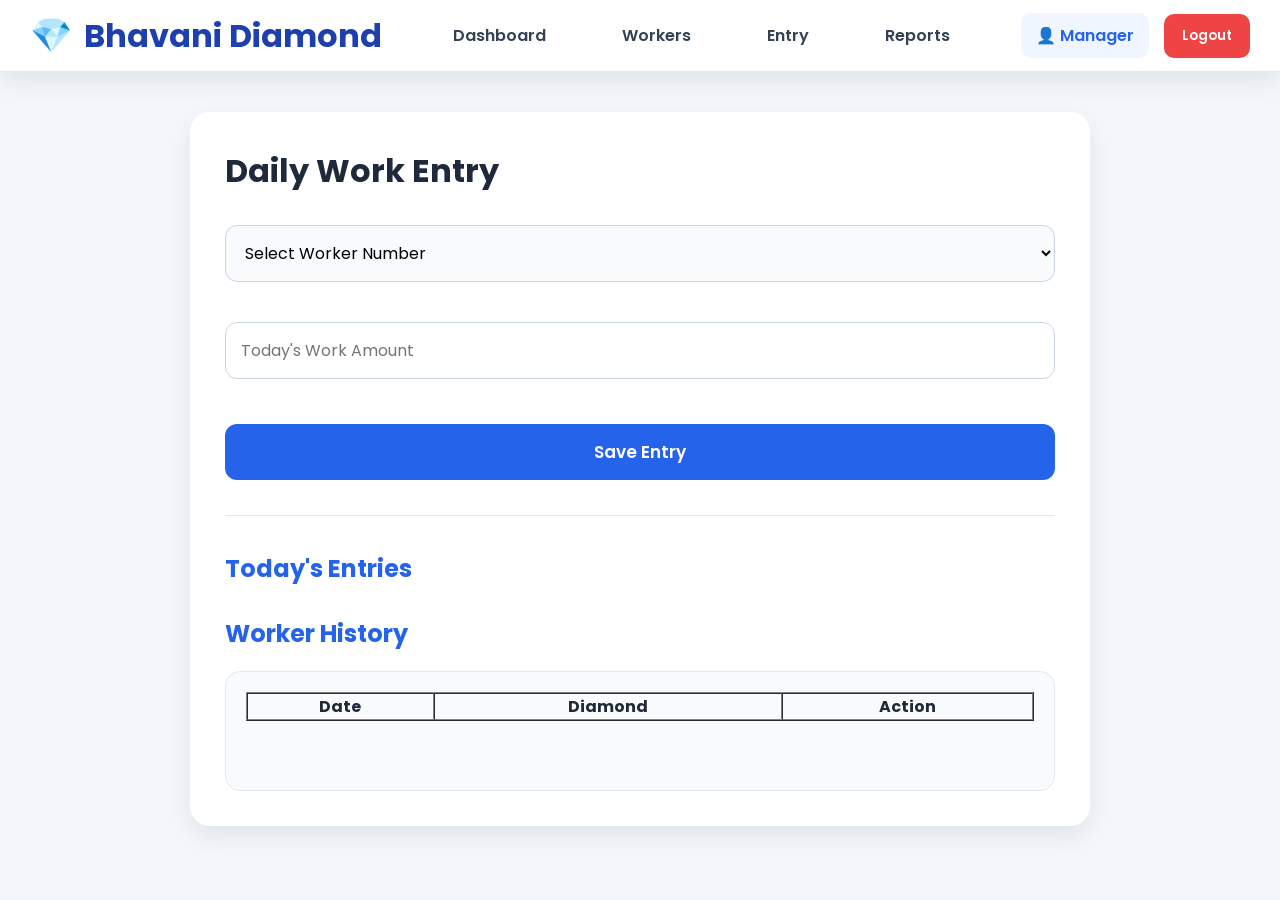
==== commit 7d932708: "2-8-26" ====
--- a/entry.html
+++ b/entry.html
@@ -1,369 +1,380 @@
- <!DOCTYPE html>
+<!doctype html>
 <html lang="en">
-
-<head>
-
-    <meta charset="UTF-8">
-    <meta name="viewport" content="width=device-width, initial-scale=1.0">
+  <head>
+    <meta charset="UTF-8" />
+    <meta name="viewport" content="width=device-width, initial-scale=1.0" />
 
     <title>Daily Entry</title>
 
-    <link rel="stylesheet" href="style.css">
-
-</head>
-<style>
+    <link rel="stylesheet" href="style.css" />
+  </head>
+  <style>
     /* ===================================
       DAILY ENTRY PAGE UI
 =================================== */
 
-
-.entry-page{
-
-    width:90%;
-
-    max-width:900px;
-
-    margin:40px auto;
-
-    background:white;
-
-    padding:35px;
-
-    border-radius:20px;
-
-    box-shadow:0 10px 25px rgba(0,0,0,.08);
-
-}
-
-
-
-.entry-page h1{
-
-    font-size:32px;
-
-    margin-bottom:30px;
-
-    color:#1e293b;
-
-}
-
-
-
-.entry-page h2{
-
-    margin-top:30px;
-
-    margin-bottom:20px;
-
-    color:#2563eb;
-
-}
-
-
-/* SELECT BOX */
-
-
-#workerSelect{
-
-
-    width:100%;
-
-    padding:15px;
-
-    border:1px solid #cbd5e1;
-
-    border-radius:12px;
-
-    font-size:16px;
-
-    outline:none;
-
-    background:#f8fafc;
-
-    cursor:pointer;
-
-    transition:.3s;
-
-}
-
-
-
-#workerSelect:focus{
-
-    border-color:#2563eb;
-
-    background:white;
-
-}
-
-
-
-/* INPUT */
-
-
-#workAmount{
-
-
-    width:100%;
-
-    padding:15px;
-
-    border:1px solid #cbd5e1;
-
-    border-radius:12px;
-
-    font-size:16px;
-
-    outline:none;
-
-    margin-top:15px;
-
-    transition:.3s;
-
-}
-
-
-
-#workAmount:focus{
-
-    border-color:#2563eb;
-
-    background:#fff;
-
-}
-
-
-
-/* BUTTON */
-
-
-#saveEntry{
-
-    margin-top:20px;
-
-    width:100%;
-
-    padding:15px;
-
-    border:none;
-
-    border-radius:12px;
-
-    background:#2563eb;
-
-    color:white;
-
-    font-size:17px;
-
-    font-weight:600;
-
-    cursor:pointer;
-
-    transition:.3s;
-
-}
-
-
-
-#saveEntry:hover{
-
-    background:#1d4ed8;
-
-    transform:translateY(-3px);
-
-}
-
-
-
-/* LINE */
-
-
-.entry-page hr{
-
-    margin:35px 0;
-
-    border:none;
-
-    border-top:1px solid #e2e8f0;
-
-}
-
-
-
-/* ENTRY LIST */
-
-
-#entryList{
-
-    background:#f8fafc;
-
-    min-height:120px;
-
-    padding:20px;
-
-    border-radius:15px;
-
-    border:1px solid #e2e8f0;
-
-}
-
-
-
-#entryList p{
-
-    color:#64748b;
-
-    text-align:center;
-
-}
-
-
-
-/* ===================================
+    .entry-page {
+      width: 90%;
+
+      max-width: 900px;
+
+      margin: 40px auto;
+
+      background: white;
+
+      padding: 35px;
+
+      border-radius: 20px;
+
+      box-shadow: 0 10px 25px rgba(0, 0, 0, 0.08);
+    }
+
+    .entry-page h1 {
+      font-size: 32px;
+
+      margin-bottom: 30px;
+
+      color: #1e293b;
+    }
+
+    .entry-page h2 {
+      margin-top: 30px;
+
+      margin-bottom: 20px;
+
+      color: #2563eb;
+    }
+
+    /* SELECT BOX */
+
+    #workerSelect {
+      width: 100%;
+
+      padding: 15px;
+
+      border: 1px solid #cbd5e1;
+
+      border-radius: 12px;
+
+      font-size: 16px;
+
+      outline: none;
+
+      background: #f8fafc;
+
+      cursor: pointer;
+
+      transition: 0.3s;
+    }
+
+    #workerSelect:focus {
+      border-color: #2563eb;
+
+      background: white;
+    }
+
+    /* INPUT */
+
+    #workAmount {
+      width: 100%;
+
+      padding: 15px;
+
+      border: 1px solid #cbd5e1;
+
+      border-radius: 12px;
+
+      font-size: 16px;
+
+      outline: none;
+
+      margin-top: 15px;
+
+      transition: 0.3s;
+    }
+
+    #workAmount:focus {
+      border-color: #2563eb;
+
+      background: #fff;
+    }
+
+    /* BUTTON */
+
+    #saveEntry {
+      margin-top: 20px;
+
+      width: 100%;
+
+      padding: 15px;
+
+      border: none;
+
+      border-radius: 12px;
+
+      background: #2563eb;
+
+      color: white;
+
+      font-size: 17px;
+
+      font-weight: 600;
+
+      cursor: pointer;
+
+      transition: 0.3s;
+    }
+
+    #saveEntry:hover {
+      background: #1d4ed8;
+
+      transform: translateY(-3px);
+    }
+
+    /* LINE */
+
+    .entry-page hr {
+      margin: 35px 0;
+
+      border: none;
+
+      border-top: 1px solid #e2e8f0;
+    }
+
+    /* ENTRY LIST */
+
+    #entryList {
+      background: #f8fafc;
+
+      min-height: 120px;
+
+      padding: 20px;
+
+      border-radius: 15px;
+
+      border: 1px solid #e2e8f0;
+    }
+
+    #entryList p {
+      color: #64748b;
+
+      text-align: center;
+    }
+
+    /* ===================================
         MOBILE
 =================================== */
 
-
-@media(max-width:600px){
-
-
-.entry-page{
-
-    width:92%;
-
-    padding:25px;
-
-    margin-top:25px;
-
-}
-
-
-
-.entry-page h1{
-
-    font-size:24px;
-
-}
-
-
-
-#saveEntry{
-
-    font-size:15px;
-
-}
-
-
-}
-</style>
-
-<body>
-
-<!-- <header class="header">
-
-    <div class="logo">
-        <h2>💎 Bhavani Diamond</h2>
-    </div>
-
-    <nav class="nav-links">
-        <a href="index.html">Dashboard</a>
-        <a href="workers.html">Workers</a>
-        <a href="entry.html">Daily Entry</a>
-        <a href="report.html">Reports</a>
-    </nav>
-
-</header> -->
- <header class="header">
-
-    <div class="logo">
+    @media (max-width: 600px) {
+      .entry-page {
+        width: 92%;
+
+        padding: 25px;
+
+        margin-top: 25px;
+      }
+
+      .entry-page h1 {
+        font-size: 24px;
+      }
+
+      #saveEntry {
+        font-size: 15px;
+      }
+    }
+
+    /* ==========================
+   Entry Card Professional UI
+========================== */
+
+    .entry-card {
+      background: #ffffff;
+      border-radius: 20px;
+      padding: 22px;
+      margin: 18px 0;
+      box-shadow: 0 10px 30px rgba(0, 0, 0, 0.08);
+      border-left: 6px solid #2563eb;
+      transition: 0.3s ease;
+    }
+
+    .entry-card:hover {
+      transform: translateY(-4px);
+      box-shadow: 0 18px 35px rgba(0, 0, 0, 0.12);
+    }
+
+    .entry-card h3 {
+      margin: 0;
+      font-size: 24px;
+      font-weight: 700;
+      color: #1e293b;
+      text-align: center;
+    }
+
+    .entry-card p {
+      margin: 12px 0;
+      text-align: center;
+      color: #64748b;
+      font-size: 15px;
+      font-weight: 500;
+      letter-spacing: 2px;
+    }
+
+    .entry-card h2 {
+      margin: 0;
+      text-align: center;
+      font-size: 34px;
+      /* color:#2563eb; */
+      /* font-weight:700; */
+    }
+
+    .entry-card button {
+      margin-top: 20px;
+      width: 100%;
+      padding: 12px;
+      border: none;
+      border-radius: 12px;
+      background: #ef4444;
+      color: #fff;
+      font-size: 16px;
+      font-weight: 600;
+      cursor: pointer;
+      transition: 0.3s;
+    }
+
+    .entry-card button:hover {
+      background: #dc2626;
+      transform: scale(1.02);
+    }
+
+    /* Different Color Cards */
+
+    .entry-card:nth-child(4n + 1) {
+      border-left-color: #2563eb;
+    }
+
+    .entry-card:nth-child(4n + 2) {
+      border-left-color: #16a34a;
+    }
+
+    .entry-card:nth-child(4n + 3) {
+      border-left-color: #ea580c;
+    }
+
+    .entry-card:nth-child(4n + 4) {
+      border-left-color: #9333ea;
+    }
+
+    /* Mobile */
+
+    @media (max-width: 768px) {
+      .entry-card {
+        padding: 18px;
+      }
+
+      .entry-card h3 {
+        font-size: 20px;
+      }
+
+      .entry-card h2 {
+        font-size: 28px;
+      }
+    }
+  </style>
+
+  <body>
+    <header class="header">
+      <div class="logo">
         <span>💎</span>
         <h2>Bhavani Diamond</h2>
-    </div>
-
-   <button class="menu-btn" id="menuBtn">
-    ☰
-</button>
-
-    <nav class="nav-links">
-
+      </div>
+
+      <button class="menu-btn" id="menuBtn">☰</button>
+
+      <nav class="nav-links">
         <a href="index.html">Dashboard</a>
         <a href="workers.html">Workers</a>
         <a href="entry.html">Entry</a>
         <a href="report.html">Reports</a>
-
-    </nav>
-
-    <div class="manager-area">
-
-        <span class="manager-name">
-            👤 Manager
-        </span>
-
-        <button id="logoutBtn">
-            Logout
-        </button>
-
-    </div>
-
-<div class="mobile-sidebar" id="mobileSidebar">
-
-    <a href="index.html">🏠 Dashboard</a>
-
-    <a href="workers.html">👷 Workers</a>
-
-    <a href="entry.html">📝 Daily Entry</a>
-
-    <a href="report.html">📊 Reports</a>
-
-    <button id="mobileLogout">
-        🚪 Logout
-    </button>
+      </nav>
+
+      <div class="manager-area">
+        <span class="manager-name"> 👤 Manager </span>
+
+        <button id="logoutBtn">Logout</button>
+      </div>
+
+      <div class="mobile-sidebar" id="mobileSidebar">
+        <a href="index.html">🏠 Dashboard</a>
+
+        <a href="workers.html">👷 Workers</a>
+
+        <a href="entry.html">📝 Daily Entry</a>
+
+        <a href="report.html">📊 Reports</a>
+
+        <button id="mobileLogout">🚪 Logout</button>
+      </div>
+
+      <div class="overlay" id="overlay"></div>
+    </header>
+
+    <main class="entry-page">
+      <h1>Daily Work Entry</h1>
+      <select id="workerSelect">
+        <option value="">Select Worker</option>
+      </select>
+
+      <div id="workerInfo" class="worker-info" style="display: none">
+        <h3 id="infoWorkerNo"></h3>
+
+        <h3 id="infoWorkerName"></h3>
+
+        <p><strong>Total Salary :</strong> ₹<span id="infoSalary">0</span></p>
+
+        <p><strong>Absent :</strong> <span id="infoAbsent">0</span></p>
+
+        <p><strong>Total Work :</strong> <span id="infoWork">0</span></p>
+      </div>
+
+      <br /><br />
+
+      <input type="number" id="workAmount" placeholder="Today's Work Amount" />
+      <br /><br />
+
+      <button id="saveEntry">Save Entry</button>
+      <hr />
+
+      <h2>Today's Entries</h2>
+
+      <h2>Worker History</h2>
+
+<div id="entryList">
+
+<table width="100%" border="1" cellspacing="0" cellpadding="10">
+
+<thead>
+
+<tr>
+
+<th>Date</th>
+
+<th>Diamond</th>
+
+<th>Action</th>
+
+</tr>
+
+</thead>
+
+<tbody id="historyBody">
+
+</tbody>
+
+</table>
 
 </div>
-
-<div class="overlay" id="overlay"></div>
-
-</header>
-
-
-<main class="entry-page">
-
-<h1>Daily Work Entry</h1>
-
-<select id="workerSelect">
-
-<option value="">Select Worker</option>
-
-</select>
-
-<br><br>
-
-<input
-type="number"
-id="workAmount"
-placeholder="Today's Work Amount">
-
-<br><br>
-
-<button id="saveEntry">
-
-Save Entry
-
-</button>
-<hr>
-
-<h2>Today's Entries</h2>
-
-<div id="entryList">
-
-    <p>No entries found.</p>
-
-</div>
-
-</main>
-
-<script src="entry.js"></script>
-
-</body>
-
-</html>+    </main>
+
+    <script src="entry.js"></script>
+  </body>
+</html>
--- a/style.css
+++ b/style.css
@@ -54,7 +54,7 @@
 
  .logo h2 {
 
-     color: #2563eb;
+     color: #ff2727; 
 
      font-size: 24px;
 
